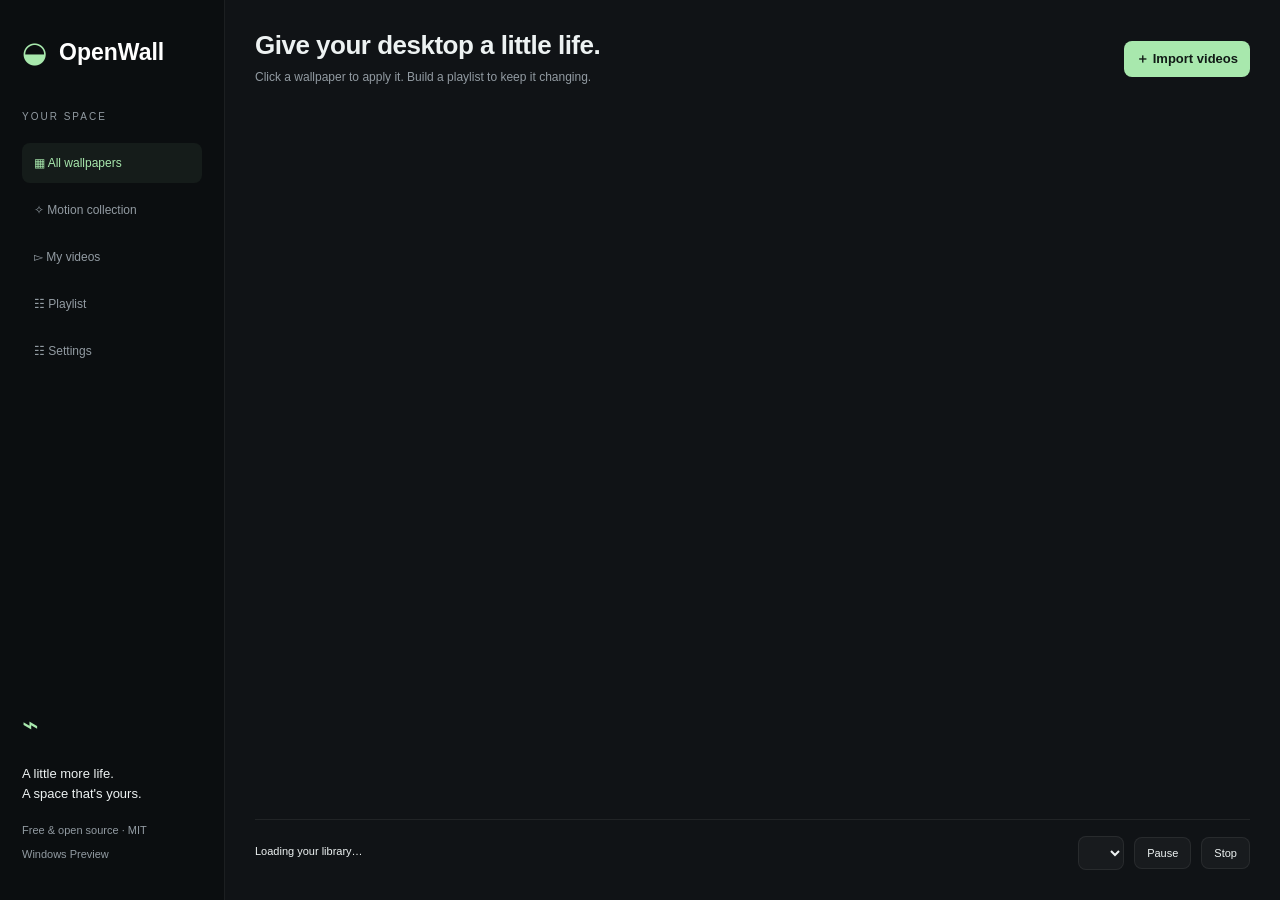
==== Windows/Assets/index.html @ 7b152808 "Release 1.2: direct apply, timed playlists, nine motion wallpapers and Windows preview" ====
<!doctype html>
<html lang="en"><head><meta charset="utf-8"><meta name="viewport" content="width=device-width, initial-scale=1">
<meta http-equiv="Content-Security-Policy" content="default-src 'self'; script-src 'self'; style-src 'self'; img-src 'self' data:; media-src https://media.openwall.local; connect-src 'none'; object-src 'none'; base-uri 'none'; frame-src 'none'">
<title>OpenWall</title><link rel="stylesheet" href="app.css"><script defer src="app.js"></script></head>
<body><aside><div class="brand">◒ <span>OpenWall</span></div><p class="eyebrow">YOUR SPACE</p><nav id="nav"><button data-page="All wallpapers" class="active">▦ All wallpapers</button><button data-page="Motion collection">✧ Motion collection</button><button data-page="My videos">▻ My videos</button><button data-page="Playlist">☷ Playlist</button><button data-page="Settings">☷ Settings</button></nav><div class="aside-bottom"><span class="leaf">⌁</span><p>A little more life.<br>A space that's yours.</p><small>Free & open source · MIT<br>Windows Preview</small></div></aside>
<main><header><div><h1>Give your desktop a little life.</h1><p>Click a wallpaper to apply it. Build a playlist to keep it changing.</p></div><button id="import" class="primary">＋ Import videos</button></header><div id="content" aria-live="polite"></div><footer><div><span id="status">Loading your library…</span><small id="displayCount"></small></div><select id="target" aria-label="Apply to display"></select><button id="pause">Pause</button><button id="stop">Stop</button></footer></main><div id="notice" role="status" hidden></div></body></html>
---- Windows/Assets/app.css ----
:root{color-scheme:dark;--accent:#a8e8ad;--muted:#929ba2;--line:#ffffff12;font-family:'Segoe UI',sans-serif;font-size:13px}*{box-sizing:border-box}body{margin:0;background:#101316;color:#edf2f2;display:flex;height:100vh;overflow:hidden}button,select,input{font:inherit}button,select{color:inherit;background:#ffffff09;border:1px solid var(--line);border-radius:8px;padding:9px 12px;cursor:pointer}button:hover{background:#ffffff14}button:focus-visible,select:focus-visible,input:focus-visible{outline:2px solid var(--accent);outline-offset:3px}button:disabled{opacity:.4;cursor:default}.primary{background:var(--accent);color:#111b16;font-weight:600;border:0}.primary:hover{background:#baf5bf}aside{width:225px;flex-shrink:0;background:#0b0e10;border-right:1px solid var(--line);padding:35px 22px;display:flex;flex-direction:column}.brand{font-size:29px;color:var(--accent);display:flex;align-items:center;gap:12px}.brand span{font-size:23px;font-weight:650;color:#fff}.eyebrow{letter-spacing:2px;font-size:10px;color:var(--muted);margin:40px 0 18px}nav{display:grid;gap:7px}nav button{border:0;text-align:left;padding:13px 12px;background:transparent;color:var(--muted);font-weight:500;font-size:12px}nav button.active{background:#a8e8ad10;color:var(--accent)}.aside-bottom{margin-top:auto;line-height:1.8}.leaf{font-size:28px;color:var(--accent)}small{font-size:11px;color:var(--muted)}main{padding:30px;display:flex;flex-direction:column;width:calc(100% - 225px)}header{display:flex;align-items:center;justify-content:space-between;gap:15px;margin-bottom:26px}h1{font-size:26px;letter-spacing:-.5px;font-weight:600;margin:0 0 7px}p{line-height:1.6}header p{color:var(--muted);font-size:12px;margin:0}#content{flex:1;overflow:auto;padding:2px 5px 20px 2px}h2{font-size:17px;margin:0}h3{font-size:16px;margin:0 0 10px}.toolbar{display:flex;align-items:center;gap:9px;margin:24px 0 16px}.toolbar input{margin-left:auto;background:#ffffff08;border:1px solid var(--line);color:white;padding:9px 11px;border-radius:7px;width:190px}.hero{height:245px;border-radius:16px;position:relative;overflow:hidden}.hero .details{position:absolute;inset:0;display:flex;flex-direction:column;justify-content:flex-end;padding:26px;background:linear-gradient(transparent,#000a)}.hero h2{font-size:30px}.hero small{color:var(--accent);letter-spacing:2px;font-size:9px;margin-bottom:8px}.hero p{font-size:12px;color:#ffffffb0;margin:5px 0 0}.art{height:110px;border-radius:9px;background:radial-gradient(ellipse at 70% 20%,var(--c),transparent 60%),linear-gradient(125deg,var(--a),var(--b),var(--a));width:100%}.hero>.art{height:100%;border-radius:0}.art.video{display:flex;align-items:center;justify-content:center;font-size:30px;color:#ffffff80;background:linear-gradient(135deg,#273237,#101316)}.grid{display:grid;grid-template-columns:repeat(auto-fill,minmax(185px,1fr));gap:16px}.card{border:1px solid var(--line);border-radius:12px;padding:8px;min-width:0}.card.selected{border-color:#a8e8ad90;background:#ffffff05}.apply{border:0;background:transparent;display:block;padding:0;width:100%;text-align:left}.apply:hover{background:transparent}.card strong{display:block;font-weight:500;font-size:13px;margin:11px 0 5px;white-space:nowrap;overflow:hidden;text-overflow:ellipsis}.card small{font-size:9px;letter-spacing:1px}.card .add{background:transparent;border:0;color:var(--accent);font-size:11px;padding:12px 0 3px}.card .delete{float:right;font-size:11px;background:transparent;border:0;color:var(--muted);padding:12px 0 3px}.active-mark{color:var(--accent)}footer{border-top:1px solid var(--line);padding-top:16px;display:flex;align-items:center;gap:10px;margin-top:14px;font-size:11px}footer>div{margin-right:auto}footer small{display:block;font-size:10px;margin-top:4px}footer select{max-width:190px;font-size:11px}footer button{font-size:11px}.playlist-row{display:flex;align-items:center;gap:14px;padding:14px 0;border-bottom:1px solid var(--line)}.playlist-row .art{width:100px;height:64px;flex-shrink:0}.playlist-row .label{margin-right:auto;min-width:70px}.playlist-row strong{display:block;font-weight:500}.playlist-row small{display:block;margin-top:5px}.playlist-row select{max-width:125px}.playlist-row button{padding:7px 10px}.help{color:var(--muted);font-size:12px}.empty{padding:50px 20px;text-align:center;color:var(--muted)}.settings{max-width:650px}.settings section{background:#ffffff04;border:1px solid var(--line);padding:20px;border-radius:12px;margin-bottom:16px}.settings label{display:flex;align-items:center;justify-content:space-between;gap:20px;padding:10px 0}.settings input[type=checkbox]{accent-color:var(--accent);width:17px;height:17px}.settings p{color:var(--muted);font-size:12px}.settings button{margin:5px 8px 0 0}#notice{position:fixed;bottom:85px;left:260px;right:35px;background:#22362a;border:1px solid #a8e8ad70;border-radius:10px;padding:16px;box-shadow:0 6px 30px #0008;white-space:pre-wrap;z-index:5}@media(max-width:1000px){aside{width:195px;padding:30px 15px}main{width:calc(100% - 195px);padding:25px}h1{font-size:23px}.playlist-row{gap:8px}.playlist-row .art{width:70px}}
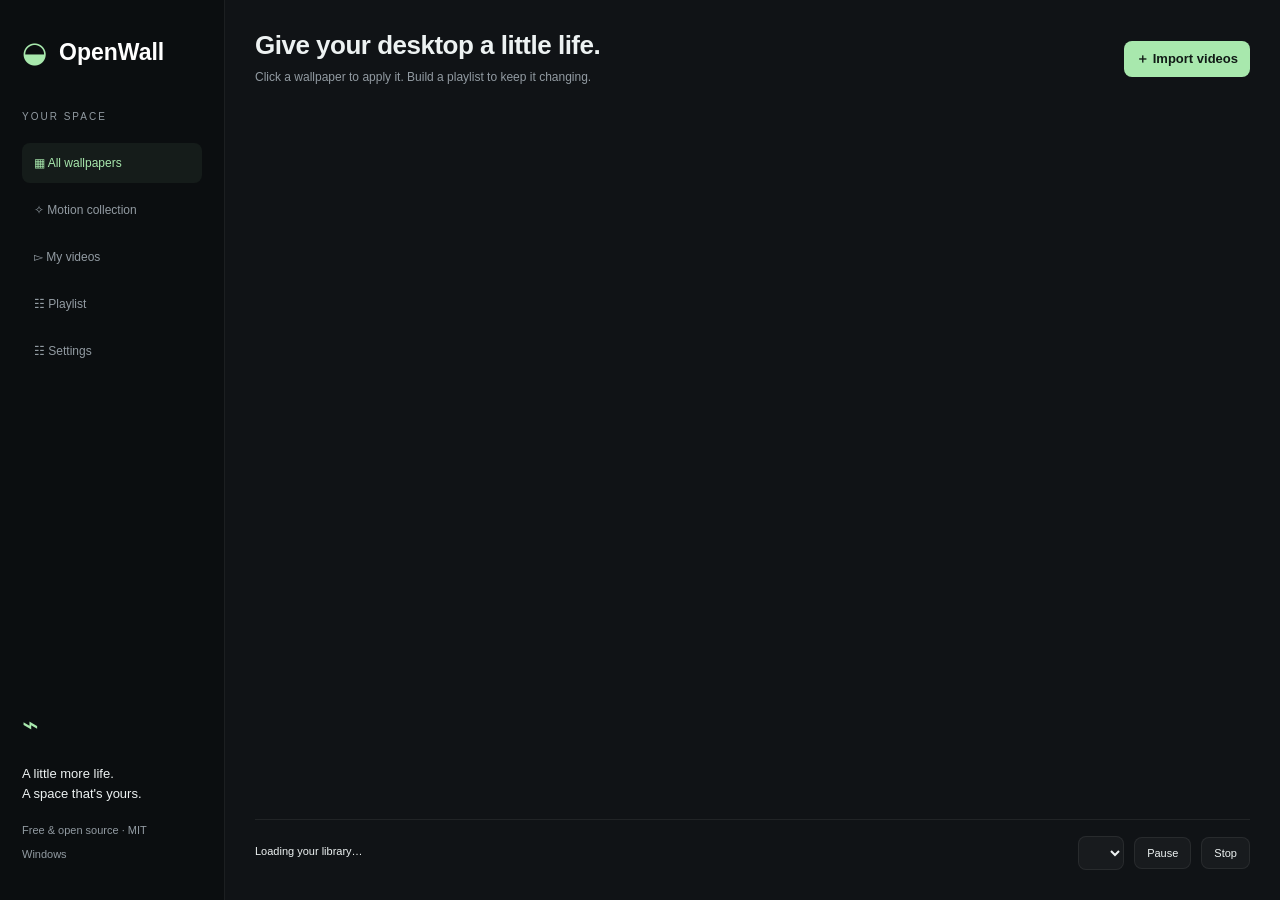
==== commit e1e8271f: "Release 1.3.0: repair wallpaper previews, pause detection and Mac saver; add 80 shared motion wallpa" ====
--- a/Windows/Assets/index.html
+++ b/Windows/Assets/index.html
@@ -1,6 +1,6 @@
 <!doctype html>
 <html lang="en"><head><meta charset="utf-8"><meta name="viewport" content="width=device-width, initial-scale=1">
-<meta http-equiv="Content-Security-Policy" content="default-src 'self'; script-src 'self'; style-src 'self'; img-src 'self' data:; media-src https://media.openwall.local; connect-src 'none'; object-src 'none'; base-uri 'none'; frame-src 'none'">
-<title>OpenWall</title><link rel="stylesheet" href="app.css"><script defer src="app.js"></script></head>
-<body><aside><div class="brand">◒ <span>OpenWall</span></div><p class="eyebrow">YOUR SPACE</p><nav id="nav"><button data-page="All wallpapers" class="active">▦ All wallpapers</button><button data-page="Motion collection">✧ Motion collection</button><button data-page="My videos">▻ My videos</button><button data-page="Playlist">☷ Playlist</button><button data-page="Settings">☷ Settings</button></nav><div class="aside-bottom"><span class="leaf">⌁</span><p>A little more life.<br>A space that's yours.</p><small>Free & open source · MIT<br>Windows Preview</small></div></aside>
+<meta http-equiv="Content-Security-Policy" content="default-src 'self'; script-src 'self'; style-src 'self'; img-src 'self' data: https://thumbnails.openwall.local; media-src https://media.openwall.local; connect-src 'none'; object-src 'none'; base-uri 'none'; frame-src 'none'">
+<title>OpenWall</title><link rel="stylesheet" href="app.css"><script defer src="motion-catalog.js"></script><script defer src="motion-renderer.js"></script><script defer src="thumbnails.js"></script><script defer src="app.js"></script></head>
+<body><aside><div class="brand">◒ <span>OpenWall</span></div><p class="eyebrow">YOUR SPACE</p><nav id="nav"><button data-page="All wallpapers" class="active">▦ All wallpapers</button><button data-page="Motion collection">✧ Motion collection</button><button data-page="My videos">▻ My videos</button><button data-page="Playlist">☷ Playlist</button><button data-page="Settings">☷ Settings</button></nav><div class="aside-bottom"><span class="leaf">⌁</span><p>A little more life.<br>A space that's yours.</p><small>Free & open source · MIT<br>Windows</small></div></aside>
 <main><header><div><h1>Give your desktop a little life.</h1><p>Click a wallpaper to apply it. Build a playlist to keep it changing.</p></div><button id="import" class="primary">＋ Import videos</button></header><div id="content" aria-live="polite"></div><footer><div><span id="status">Loading your library…</span><small id="displayCount"></small></div><select id="target" aria-label="Apply to display"></select><button id="pause">Pause</button><button id="stop">Stop</button></footer></main><div id="notice" role="status" hidden></div></body></html>
--- a/Windows/Assets/app.css
+++ b/Windows/Assets/app.css
@@ -1 +1,5 @@
 :root{color-scheme:dark;--accent:#a8e8ad;--muted:#929ba2;--line:#ffffff12;font-family:'Segoe UI',sans-serif;font-size:13px}*{box-sizing:border-box}body{margin:0;background:#101316;color:#edf2f2;display:flex;height:100vh;overflow:hidden}button,select,input{font:inherit}button,select{color:inherit;background:#ffffff09;border:1px solid var(--line);border-radius:8px;padding:9px 12px;cursor:pointer}button:hover{background:#ffffff14}button:focus-visible,select:focus-visible,input:focus-visible{outline:2px solid var(--accent);outline-offset:3px}button:disabled{opacity:.4;cursor:default}.primary{background:var(--accent);color:#111b16;font-weight:600;border:0}.primary:hover{background:#baf5bf}aside{width:225px;flex-shrink:0;background:#0b0e10;border-right:1px solid var(--line);padding:35px 22px;display:flex;flex-direction:column}.brand{font-size:29px;color:var(--accent);display:flex;align-items:center;gap:12px}.brand span{font-size:23px;font-weight:650;color:#fff}.eyebrow{letter-spacing:2px;font-size:10px;color:var(--muted);margin:40px 0 18px}nav{display:grid;gap:7px}nav button{border:0;text-align:left;padding:13px 12px;background:transparent;color:var(--muted);font-weight:500;font-size:12px}nav button.active{background:#a8e8ad10;color:var(--accent)}.aside-bottom{margin-top:auto;line-height:1.8}.leaf{font-size:28px;color:var(--accent)}small{font-size:11px;color:var(--muted)}main{padding:30px;display:flex;flex-direction:column;width:calc(100% - 225px)}header{display:flex;align-items:center;justify-content:space-between;gap:15px;margin-bottom:26px}h1{font-size:26px;letter-spacing:-.5px;font-weight:600;margin:0 0 7px}p{line-height:1.6}header p{color:var(--muted);font-size:12px;margin:0}#content{flex:1;overflow:auto;padding:2px 5px 20px 2px}h2{font-size:17px;margin:0}h3{font-size:16px;margin:0 0 10px}.toolbar{display:flex;align-items:center;gap:9px;margin:24px 0 16px}.toolbar input{margin-left:auto;background:#ffffff08;border:1px solid var(--line);color:white;padding:9px 11px;border-radius:7px;width:190px}.hero{height:245px;border-radius:16px;position:relative;overflow:hidden}.hero .details{position:absolute;inset:0;display:flex;flex-direction:column;justify-content:flex-end;padding:26px;background:linear-gradient(transparent,#000a)}.hero h2{font-size:30px}.hero small{color:var(--accent);letter-spacing:2px;font-size:9px;margin-bottom:8px}.hero p{font-size:12px;color:#ffffffb0;margin:5px 0 0}.art{height:110px;border-radius:9px;background:radial-gradient(ellipse at 70% 20%,var(--c),transparent 60%),linear-gradient(125deg,var(--a),var(--b),var(--a));width:100%}.hero>.art{height:100%;border-radius:0}.art.video{display:flex;align-items:center;justify-content:center;font-size:30px;color:#ffffff80;background:linear-gradient(135deg,#273237,#101316)}.grid{display:grid;grid-template-columns:repeat(auto-fill,minmax(185px,1fr));gap:16px}.card{border:1px solid var(--line);border-radius:12px;padding:8px;min-width:0}.card.selected{border-color:#a8e8ad90;background:#ffffff05}.apply{border:0;background:transparent;display:block;padding:0;width:100%;text-align:left}.apply:hover{background:transparent}.card strong{display:block;font-weight:500;font-size:13px;margin:11px 0 5px;white-space:nowrap;overflow:hidden;text-overflow:ellipsis}.card small{font-size:9px;letter-spacing:1px}.card .add{background:transparent;border:0;color:var(--accent);font-size:11px;padding:12px 0 3px}.card .delete{float:right;font-size:11px;background:transparent;border:0;color:var(--muted);padding:12px 0 3px}.active-mark{color:var(--accent)}footer{border-top:1px solid var(--line);padding-top:16px;display:flex;align-items:center;gap:10px;margin-top:14px;font-size:11px}footer>div{margin-right:auto}footer small{display:block;font-size:10px;margin-top:4px}footer select{max-width:190px;font-size:11px}footer button{font-size:11px}.playlist-row{display:flex;align-items:center;gap:14px;padding:14px 0;border-bottom:1px solid var(--line)}.playlist-row .art{width:100px;height:64px;flex-shrink:0}.playlist-row .label{margin-right:auto;min-width:70px}.playlist-row strong{display:block;font-weight:500}.playlist-row small{display:block;margin-top:5px}.playlist-row select{max-width:125px}.playlist-row button{padding:7px 10px}.help{color:var(--muted);font-size:12px}.empty{padding:50px 20px;text-align:center;color:var(--muted)}.settings{max-width:650px}.settings section{background:#ffffff04;border:1px solid var(--line);padding:20px;border-radius:12px;margin-bottom:16px}.settings label{display:flex;align-items:center;justify-content:space-between;gap:20px;padding:10px 0}.settings input[type=checkbox]{accent-color:var(--accent);width:17px;height:17px}.settings p{color:var(--muted);font-size:12px}.settings button{margin:5px 8px 0 0}#notice{position:fixed;bottom:85px;left:260px;right:35px;background:#22362a;border:1px solid #a8e8ad70;border-radius:10px;padding:16px;box-shadow:0 6px 30px #0008;white-space:pre-wrap;z-index:5}@media(max-width:1000px){aside{width:195px;padding:30px 15px}main{width:calc(100% - 195px);padding:25px}h1{font-size:23px}.playlist-row{gap:8px}.playlist-row .art{width:70px}}
+
+.art.video{overflow:hidden}.art.video img{width:100%;height:100%;object-fit:cover;display:block}
+
+.art canvas{width:100%;height:100%;display:block}
